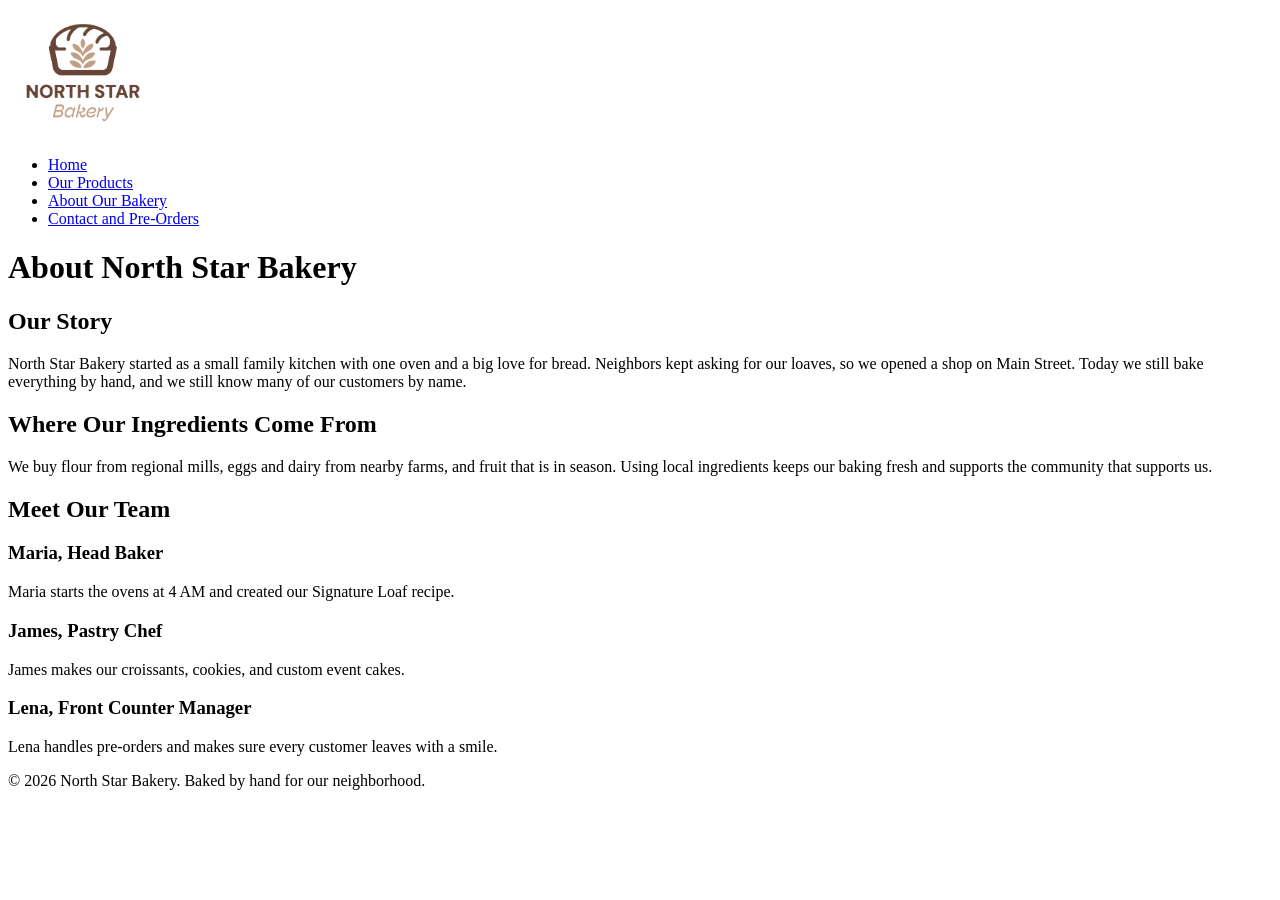
==== about.html @ 8c66838b "save" ====
<!DOCTYPE html>
<html lang="en">
<head>
  <meta charset="UTF-8">
  <meta name="viewport" content="width=device-width, initial-scale=1.0">
  <title>About | North Star Bakery</title>
</head>
<body>

  <header>
    <img src="media/Bakery_c/bakery-logo_c.png" alt="North Star Bakery logo with a loaf of bread and a wheat stalk" width="150">
    <nav aria-label="Main navigation">
      <ul>
        <li><a href="index.html">Home</a></li>
        <li><a href="products.html">Our Products</a></li>
        <li><a href="about.html" aria-current="page">About Our Bakery</a></li>
        <li><a href="contact.html">Contact and Pre-Orders</a></li>
      </ul>
    </nav>
  </header>

  <main>
    <h1>About North Star Bakery</h1>

    <section>
      <h2>Our Story</h2>
      <p>North Star Bakery started as a small family kitchen with one oven and a big love for bread. Neighbors kept asking for our loaves, so we opened a shop on Main Street. Today we still bake everything by hand, and we still know many of our customers by name.</p>
    </section>

    <section>
      <h2>Where Our Ingredients Come From</h2>
      <p>We buy flour from regional mills, eggs and dairy from nearby farms, and fruit that is in season. Using local ingredients keeps our baking fresh and supports the community that supports us.</p>
    </section>

    <section>
      <h2>Meet Our Team</h2>
      <article>
        <h3>Maria, Head Baker</h3>
        <p>Maria starts the ovens at 4 AM and created our Signature Loaf recipe.</p>
      </article>
      <article>
        <h3>James, Pastry Chef</h3>
        <p>James makes our croissants, cookies, and custom event cakes.</p>
      </article>
      <article>
        <h3>Lena, Front Counter Manager</h3>
        <p>Lena handles pre-orders and makes sure every customer leaves with a smile.</p>
      </article>
    </section>
  </main>

  <footer>
    <p>&copy; 2026 North Star Bakery. Baked by hand for our neighborhood.</p>
  </footer>

</body>
</html>
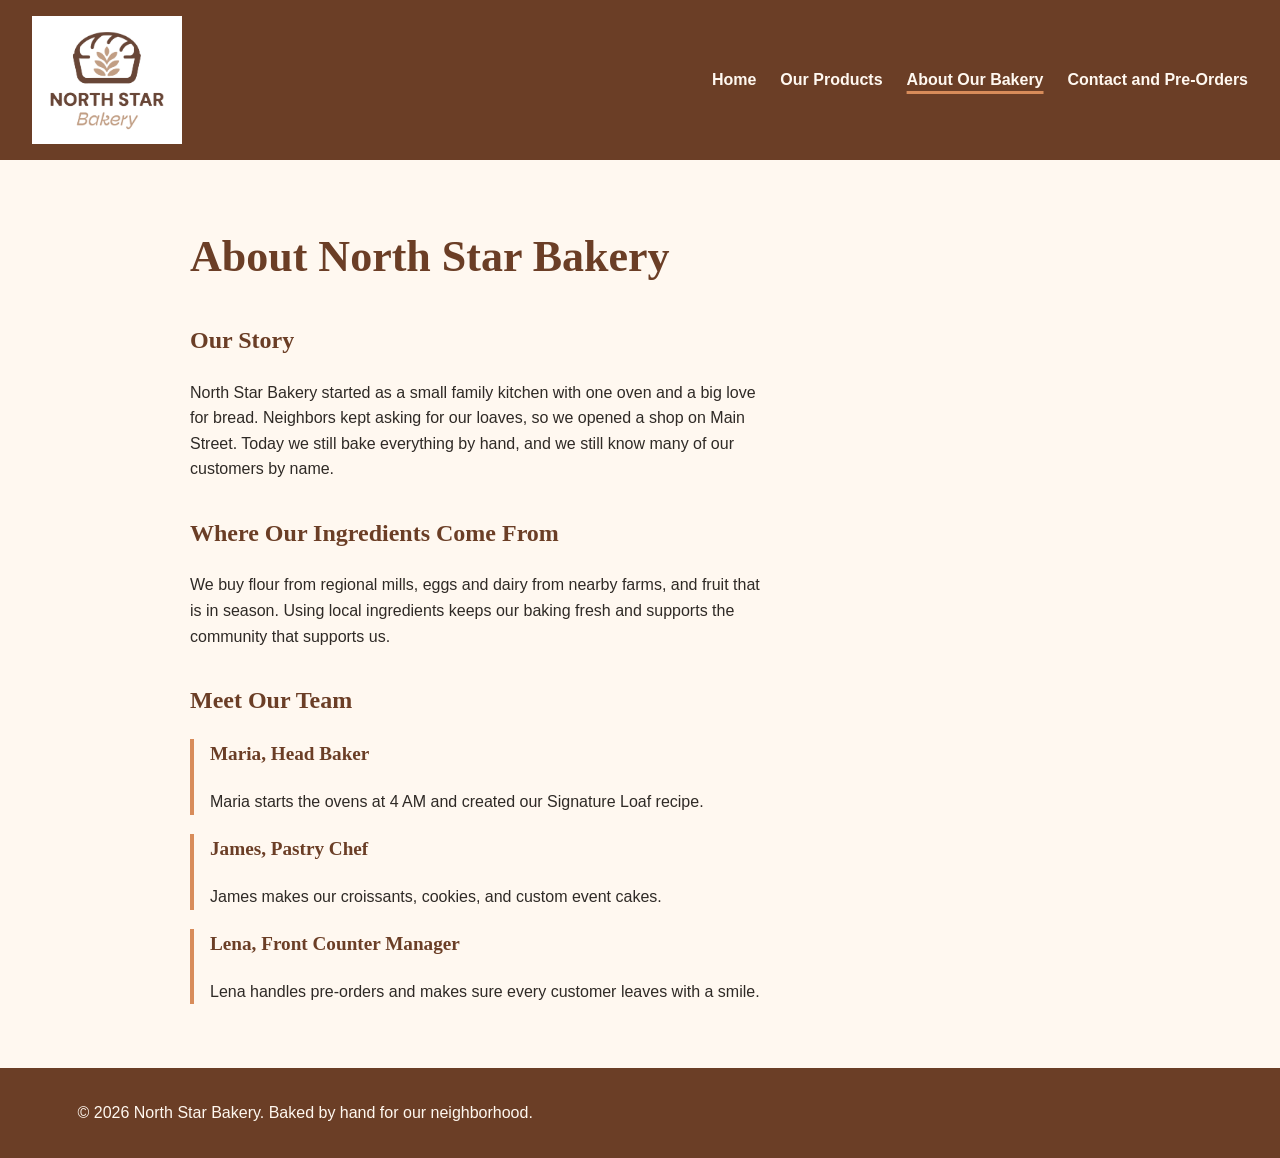
==== commit af4015e4: "Added CSS styles" ====
--- a/about.html
+++ b/about.html
@@ -4,6 +4,7 @@
   <meta charset="UTF-8">
   <meta name="viewport" content="width=device-width, initial-scale=1.0">
   <title>About | North Star Bakery</title>
+  <link rel="stylesheet" href="styles.css">
 </head>
 <body>
 
--- a/styles.css
+++ b/styles.css
@@ -0,0 +1,146 @@
+/* ===== North Star Bakery Styles ===== */
+/* Colors: cream #FFF8F0, brown #6B3E26, peach #D88C5A, charcoal #2F2A26 */
+/* Fonts: Georgia for headings, Arial for body text */
+
+/* ---------- Base (mobile first) ---------- */
+body {
+  margin: 0;
+  background-color: #FFF8F0;
+  color: #2F2A26;
+  font-family: Arial, Helvetica, sans-serif;
+  line-height: 1.6;
+}
+
+h1, h2, h3 {
+  font-family: Georgia, "Times New Roman", serif;
+  color: #6B3E26;
+}
+
+h1 { font-size: 2rem; }
+h2 { font-size: 1.5rem; }
+h3 { font-size: 1.2rem; }
+
+p { max-width: 65ch; }
+
+img { max-width: 100%; height: auto; }
+
+/* ---------- Header and navigation (Flexbox) ---------- */
+header {
+  background-color: #6B3E26;
+  display: flex;
+  flex-direction: column;
+  align-items: center;
+  gap: 12px;
+  padding: 16px;
+}
+
+nav ul {
+  display: flex;
+  flex-direction: column;
+  align-items: center;
+  gap: 10px;
+  list-style: none;
+  margin: 0;
+  padding: 0;
+}
+
+nav a {
+  color: #FFF8F0;
+  text-decoration: none;
+  font-weight: bold;
+}
+
+nav a:hover,
+nav a[aria-current="page"] {
+  text-decoration: underline;
+  text-decoration-color: #D88C5A;
+  text-decoration-thickness: 3px;
+  text-underline-offset: 6px;
+}
+
+/* ---------- Main content ---------- */
+main {
+  max-width: 900px;
+  margin: 0 auto;
+  padding: 16px;
+}
+
+section { margin-bottom: 32px; }
+
+article {
+  border-left: 4px solid #D88C5A;
+  padding-left: 16px;
+  margin-bottom: 16px;
+}
+
+/* ---------- Figure and caption ---------- */
+figure { margin: 24px 0; }
+
+figcaption {
+  font-style: italic;
+  color: #6B3E26;
+  margin-top: 8px;
+}
+
+/* ---------- Pre-order form ---------- */
+fieldset {
+  border: 2px solid #D88C5A;
+  border-radius: 8px;
+  margin-bottom: 16px;
+  padding: 16px;
+}
+
+legend {
+  font-weight: bold;
+  color: #6B3E26;
+}
+
+input, select, textarea {
+  width: 100%;
+  max-width: 400px;
+  padding: 8px;
+  border: 1px solid #2F2A26;
+  border-radius: 4px;
+  font-family: inherit;
+  box-sizing: border-box;
+}
+
+button {
+  background-color: #6B3E26;
+  color: #FFF8F0;
+  border: none;
+  border-radius: 4px;
+  padding: 12px 24px;
+  font-weight: bold;
+  cursor: pointer;
+}
+
+button:hover {
+  background-color: #D88C5A;
+  color: #2F2A26;
+}
+
+/* ---------- Footer ---------- */
+footer {
+  background-color: #6B3E26;
+  color: #FFF8F0;
+  text-align: center;
+  padding: 16px;
+}
+
+/* ---------- Larger screens ---------- */
+@media (min-width: 768px) {
+  header {
+    flex-direction: row;
+    justify-content: space-between;
+    padding: 16px 32px;
+  }
+
+  nav ul {
+    flex-direction: row;
+    gap: 24px;
+  }
+
+  h1 { font-size: 2.75rem; }
+  main { padding: 32px; }
+}
